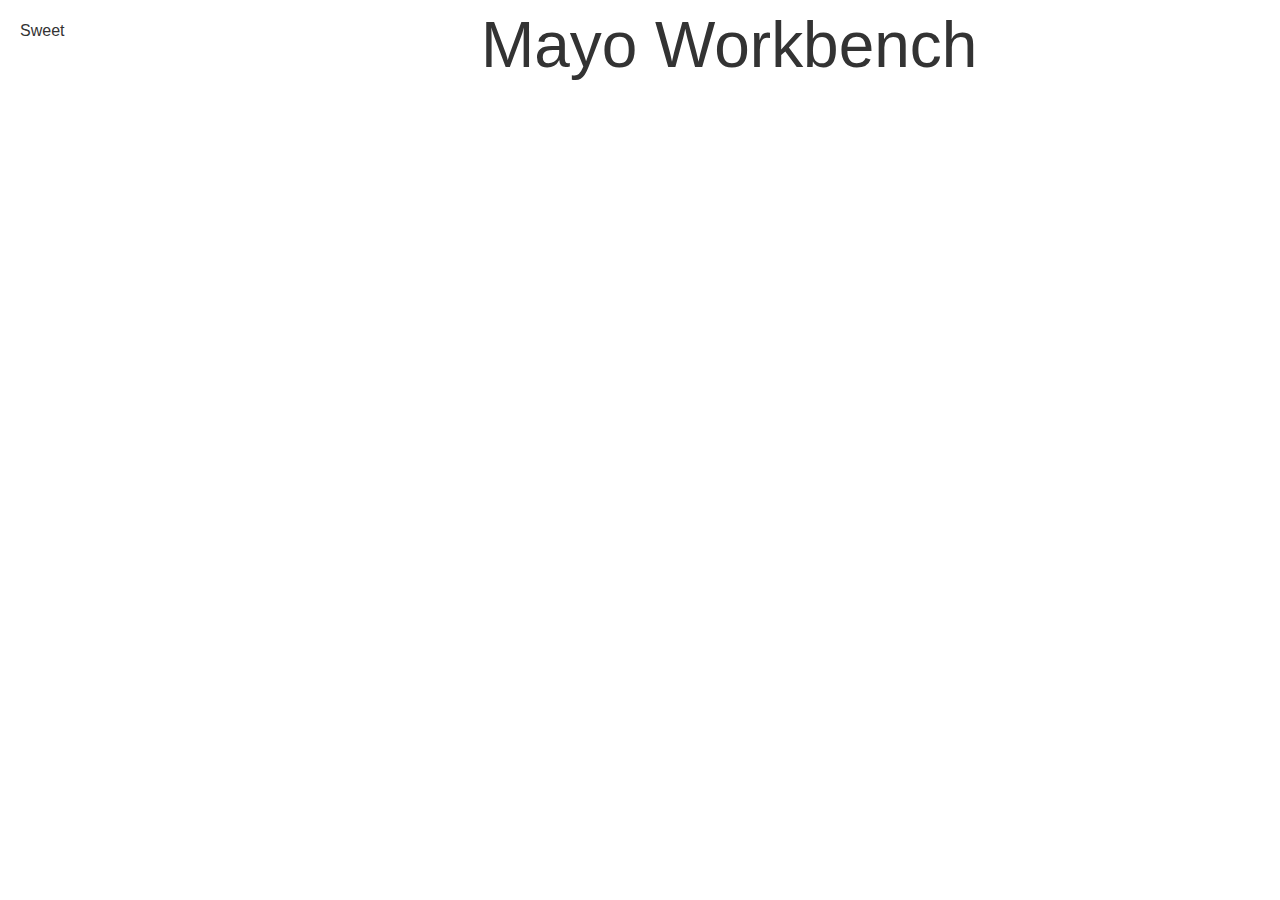
==== templates/index.html @ c5dd9c4a "More commands for the blood god, change default port." ====
<!DOCTYPE html>
<html>
	<head>
		<title>Mayo Workbench</title>
		<meta charset="UTF-8">
		<link rel="stylesheet" media="all" href="/static/css/furtive.css" />
		<link rel="stylesheet" media="all" href="/static/css/main.css" />
	</head>
	<body>
		<div class="grd">
			<div class="row">
				<div class="col-1">
					<p>Sweet</p>
				</div>
				<div class="col-6">
					<div class="measure txt-center">
						<div id="landing">
							<h1 class="title">Mayo Workbench</h1>
						</div>
					</div>
				</div>
			</div>
		</div>
	</body>
</html>
<!-- vim: noet ts=4 sw=4:
-->
---- static/css/furtive.css ----
/*! normalize.css v3.0.1 | MIT License | git.io/normalize */html{font-family:sans-serif;-ms-text-size-adjust:100%;-webkit-text-size-adjust:100%}body{margin:0}article,aside,details,figcaption,figure,footer,header,hgroup,main,nav,section,summary{display:block}audio,canvas,progress,video{display:inline-block;vertical-align:baseline}audio:not([controls]){display:none;height:0}[hidden],template{display:none}a{background:0 0}a:active,a:hover{outline:0}abbr[title]{border-bottom:1px dotted}b,strong{font-weight:700}dfn{font-style:italic}mark{background:#ff0;color:#000}sub,sup{font-size:75%;line-height:0;position:relative;vertical-align:baseline}sup{top:-.5em}sub{bottom:-.25em}img{border:0}svg:not(:root){overflow:hidden}figure{margin:1em 40px}hr{-moz-box-sizing:content-box;box-sizing:content-box;height:0}pre{overflow:auto}code,kbd,pre,samp{font-family:monospace,monospace;font-size:1em}button,input,optgroup,select,textarea{color:inherit;font:inherit;margin:0}button{overflow:visible}button,select{text-transform:none}button,html input[type=button],input[type=reset],input[type=submit]{-webkit-appearance:button;cursor:pointer}button[disabled],html input[disabled]{cursor:default}button::-moz-focus-inner,input::-moz-focus-inner{border:0;padding:0}input{line-height:normal}input[type=checkbox],input[type=radio]{-moz-box-sizing:border-box;box-sizing:border-box;padding:0}input[type=number]::-webkit-inner-spin-button,input[type=number]::-webkit-outer-spin-button{height:auto}input[type=search]{-webkit-appearance:textfield;-moz-box-sizing:content-box;box-sizing:content-box}input[type=search]::-webkit-search-cancel-button,input[type=search]::-webkit-search-decoration{-webkit-appearance:none}fieldset{border:1px solid silver;margin:0 2px;padding:.35em .625em .75em}legend{border:0;padding:0}textarea{overflow:auto}optgroup{font-weight:700}table{border-collapse:collapse;border-spacing:0}td,th{padding:0}.grd{padding-left:1rem;padding-right:1rem}.grd .row{max-width:100%;-moz-box-sizing:border-box;box-sizing:border-box;display:-webkit-flex;display:-ms-flexbox;display:flex;-webkit-flex-direction:row;-ms-flex-direction:row;flex-direction:row;-webkit-flex-wrap:wrap;-ms-flex-wrap:wrap;flex-wrap:wrap}.grd .col,.grd .col-1,.grd .col-2,.grd .col-3,.grd .col-4,.grd .col-5,.grd .col-6,.grd .col-7{-moz-box-sizing:border-box;box-sizing:border-box;display:-webkit-flex;display:-ms-flexbox;display:flex;-webkit-flex:1;-ms-flex:1;flex:1;-webkit-flex-direction:column;-ms-flex-direction:column;flex-direction:column;padding-left:.25rem;padding-right:.25rem}.grd .col-1{max-width:14.28571%;-webkit-flex-basis:14.28571%;-ms-flex-preferred-size:14.28571%;flex-basis:14.28571%}.grd .col--offset-1{margin-left:14.28571%}.grd .col-2{max-width:28.57142%;-webkit-flex-basis:28.57142%;-ms-flex-preferred-size:28.57142%;flex-basis:28.57142%}.grd .col--offset-2{margin-left:28.57142%}.grd .col-3{max-width:42.85714%;-webkit-flex-basis:42.85714%;-ms-flex-preferred-size:42.85714%;flex-basis:42.85714%}.grd .col--offset-3{margin-left:42.85714%}.grd .col-4{max-width:57.14285%;-webkit-flex-basis:57.14285%;-ms-flex-preferred-size:57.14285%;flex-basis:57.14285%}.grd .col--offset-4{margin-left:57.14285%}.grd .col-5{max-width:71.4285%;-webkit-flex-basis:71.4285%;-ms-flex-preferred-size:71.4285%;flex-basis:71.4285%}.grd .col--offset-5{margin-left:71.4285%}.grd .col-6{max-width:85.7142%;-webkit-flex-basis:85.7142%;-ms-flex-preferred-size:85.7142%;flex-basis:85.7142%}.grd .col--offset-6{margin-left:85.7142%}.grd .col-7{max-width:100%;-webkit-flex-basis:100%;-ms-flex-preferred-size:100%;flex-basis:100%}*{-moz-box-sizing:border-box;box-sizing:border-box}.measure{max-width:48rem;margin:0 auto}a{color:#3498db}a:active,a:focus,a:hover{color:#217dbb}.bg--red{background-color:#e74c3c}.bg--orange{background-color:#f39c12}.bg--blue{background-color:#3498db}.bg--green{background-color:#25ba84}.bg--white{background-color:#fff}.bg--light-gray{background-color:rgba(216,216,216,.99)}.bg--mid-gray{background-color:rgba(144,144,144,.99)}.bg--dark-gray{background-color:rgba(72,72,72,.99)}.bg--off-white{background-color:rgba(250,250,250,.99)}.fnt--red{color:#e74c3c}.fnt--orange{color:#f39c12}.fnt--blue{color:#3498db}.fnt--green{color:#25ba84}.fnt--white{color:#fff}.fnt--light-gray{color:rgba(216,216,216,.99)}.fnt--mid-gray{color:rgba(144,144,144,.99)}.fnt--dark-gray{color:rgba(72,72,72,.99)}.fnt--off-white{color:rgba(250,250,250,.99)}.m0{margin:0}.mx0{margin-left:0;margin-right:0}.my0{margin-top:0;margin-bottom:0}.m1{margin:1rem}.mx1{margin-left:1rem;margin-right:1rem}.my1{margin-top:1rem;margin-bottom:1rem}.m2{margin:2rem}.mx2{margin-left:2rem;margin-right:2rem}.my2{margin-top:2rem;margin-bottom:2rem}.p0{padding:0}.px0{padding-left:0;padding-right:0}.py0{padding-top:0;padding-bottom:0}.p1{padding:1rem}.px1{padding-left:1rem;padding-right:1rem}.py1{padding-top:1rem;padding-bottom:1rem}.p2{padding:2rem}.px2{padding-left:2rem;padding-right:2rem}.py2{padding-top:2rem;padding-bottom:2rem}html{font-size:12px}@media screen and (min-width:32rem) and (max-width:48rem){html{font-size:15px}}@media screen and (min-width:48rem){html{font-size:16px}}body{font-family:HelveticaNeue-Light,"Helvetica Neue Light","Helvetica Neue",Helvetica,Arial,sans-serif;font-weight:400;line-height:1.85;color:#333}.p,p{font-size:1rem;margin-bottom:1.3rem}.h1,.h2,.h3,.h4,h1,h2,h3,h4{margin:1.414rem 0 .5rem;font-weight:inherit;line-height:1.42}.h1,h1{margin-top:0;font-size:3.998rem}.h2,h2{font-size:2.827rem}.h3,h3{font-size:1.999rem}.h4,h4{font-size:1.414rem}.h5,h5,table th{font-size:1.121rem}.h6,h6{font-size:.88rem}.btn--s,.small,small{font-size:.707em}code,pre{font-family:Monaco,"Lucida Console",Courier,monospace}.italic{font-style:italic}.thin{font-weight:100}.bold{font-weight:700}.caps,table th{font-variant:small-caps}.justify{text-align:justify}.ellipsis{text-overflow:ellipsis;white-space:nowrap;overflow:hidden}.muted{opacity:.7}.clearfix:after{content:"";display:table;clear:both}.flt--left{float:left}.flt--right{float:right}.flt--none{float:none}.center{margin:auto}.txt--center{text-align:center}.txt--right{text-align:right}.txt--left,table th{text-align:left}.oflow-y--scroll{overflow-y:scroll}.w100,.w100--s{width:100%;display:block}@media screen and (min-width:32rem){.w100--s{width:auto;display:inline-block}}canvas,iframe,img,select,svg,textarea,video{max-width:100%}.brdr--rounded,.btn,.btn--blue,.btn--gray,.btn--green,.btn--link{border-radius:3px}.brdr--light-gray{border:thin solid rgba(216,216,216,.99)}.brdr--mid-gray{border:thin solid rgba(144,144,144,.99)}.brdr--dark-gray{border:thin solid rgba(72,72,72,.99)}.brdr--off-white{border:thin solid rgba(250,250,250,.99)}.btn,.btn--blue,.btn--gray,.btn--green,.btn--link{padding:.5rem 1rem;border:2px solid #ccc;color:#333;text-decoration:none;text-align:center}.btn:active,.btn:focus,.btn:hover{background-color:rgba(0,0,0,.05)}.btn--link{border-color:transparent;color:#3498db}.btn--link:hover{background-color:transparent;color:#1d6fa5}.btn--blue{border-color:#2792d9;background-color:#3498db;color:#fff}.btn--blue:active,.btn--blue:focus,.btn--blue:hover{color:#fff;background-color:#217dbb}.btn--green{border-color:#22a977;background-color:#25ba84;color:#fff}.btn--green:active,.btn--green:focus,.btn--green:hover{color:#fff;background-color:#1d8f65}.btn--gray{border-color:rgba(59,59,59,.99);background-color:rgba(72,72,72,.99);color:#fff}.btn--gray:active,.btn--gray:focus,.btn--gray:hover{color:#fff;background-color:rgba(46,46,46,.99)}.btn--s{padding:.5rem}.list--unstyled{list-style-type:none}input,textarea{padding:.5rem;margin-bottom:.5rem;display:block;width:100%;box-shadow:none;border:thin solid rgba(216,216,216,.99)}input[type=submit]{margin-top:.85rem}.media{display:-webkit-flex;display:-ms-flexbox;display:flex;-webkit-align-items:flex-start;-ms-flex-align:start;align-items:flex-start}.media .media-figure{margin-right:1em}.media .media-body{-webkit-flex:1 0 0;-ms-flex:1 0 0;flex:1 0 0}table>thead{border-bottom:thin solid rgba(250,250,250,.99)}table td,table th{padding:.25rem;word-wrap:none;line-height:1}
---- static/css/main.css ----
/* vim: set ts=4 sw=4 noet : */
body {
	font-family: 'Open Sans', Helvetica, Arial, sans-serif;
}
#landing {
	padding-bottom: 2em;
}
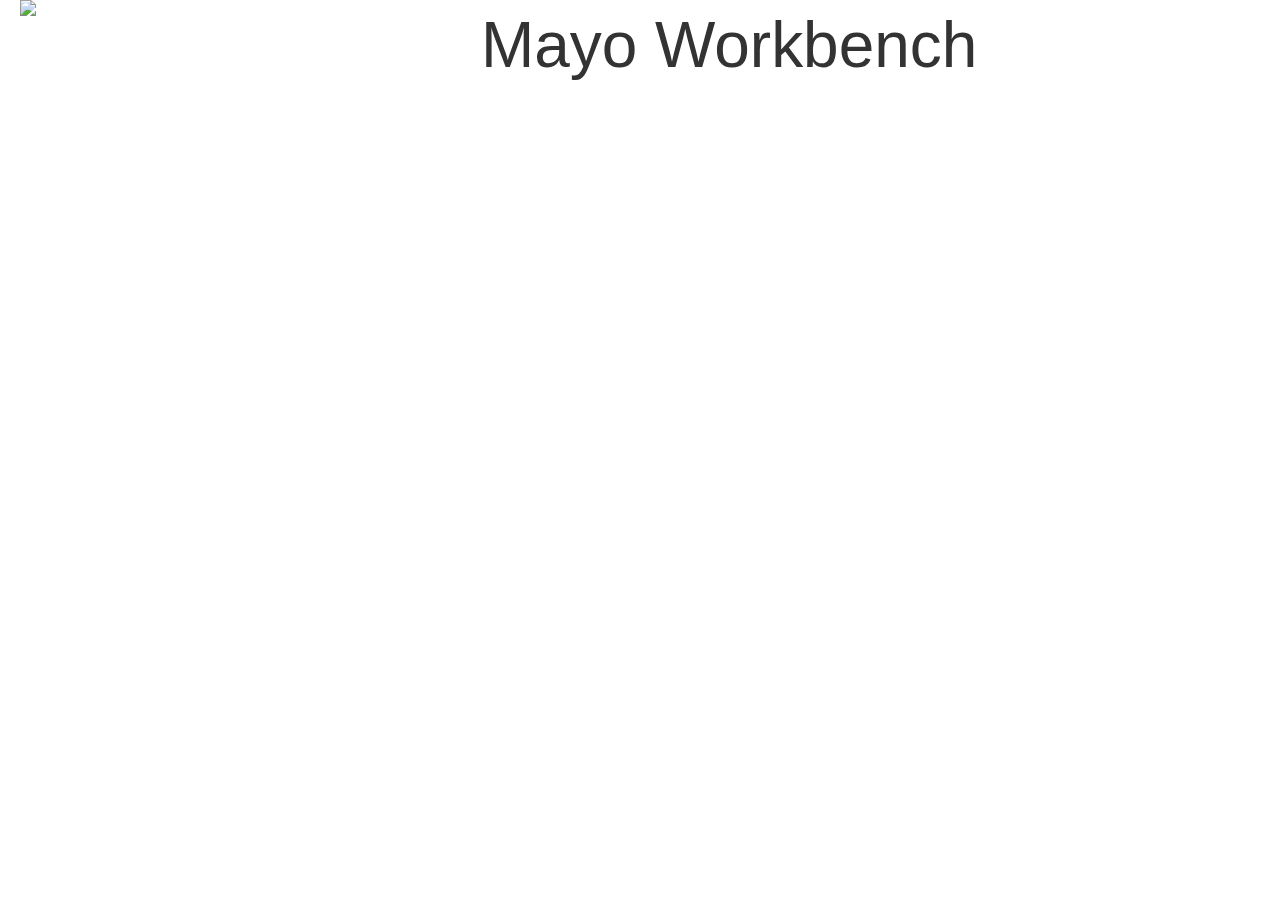
==== commit 48671d40: "SVG shit, added keyset fetching code" ====
--- a/templates/index.html
+++ b/templates/index.html
@@ -10,7 +10,7 @@
 		<div class="grd">
 			<div class="row">
 				<div class="col-1">
-					<p>Sweet</p>
+					<img src="/static/img/l.svg" />
 				</div>
 				<div class="col-6">
 					<div class="measure txt-center">
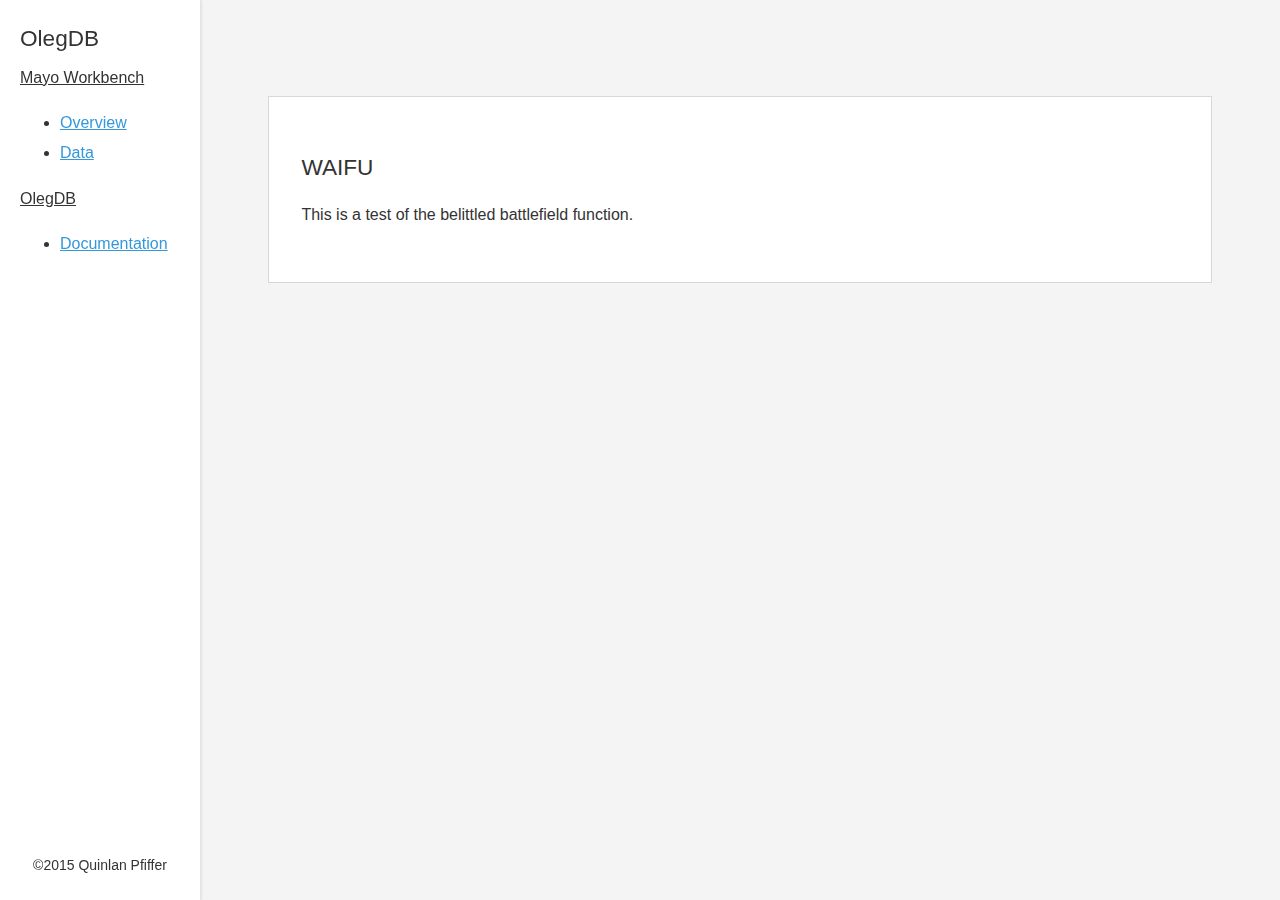
==== commit 5a669177: "Lookin' fly" ====
--- a/templates/index.html
+++ b/templates/index.html
@@ -7,17 +7,30 @@
 		<link rel="stylesheet" media="all" href="/static/css/main.css" />
 	</head>
 	<body>
-		<div class="grd">
+		<nav class="lnav grd">
 			<div class="row">
-				<div class="col-1">
-					<img src="/static/img/l.svg" />
+				<div class="col-6">
+					<h4>OlegDB</h4>
+					<span class="lnav-section">Mayo Workbench</span>
+					<ul>
+						<li><a href="/">Overview</a></li>
+						<li><a href="#">Data</a></li>
+					</ul>
+					<span class="lnav-section">OlegDB</span>
+					<ul>
+						<li><a href="https://olegdb.org/docs/0.1.5/en/documentation.html">Documentation</a></li>
+					</ul>
 				</div>
-				<div class="col-6">
-					<div class="measure txt-center">
-						<div id="landing">
-							<h1 class="title">Mayo Workbench</h1>
-						</div>
-					</div>
+			</div>
+			<p class="copyright">&copy;2015 Quinlan Pfiffer</p>
+		</nav>
+		<div class="main">
+			<div class="grd">
+				<div class="row">
+					<article class="info-block">
+						<h4>WAIFU</h4>
+						<p>This is a test of the belittled battlefield function.</p>
+					</article>
 				</div>
 			</div>
 		</div>
--- a/static/css/main.css
+++ b/static/css/main.css
@@ -1,7 +1,47 @@
 /* vim: set ts=4 sw=4 noet : */
 body {
-	font-family: 'Open Sans', Helvetica, Arial, sans-serif;
+	background-color: #F4F4F4;
 }
 #landing {
 	padding-bottom: 2em;
 }
+.lnav {
+	background-color: #FFF;
+	position: fixed;
+	height: 100%;
+	width: 200px;
+	-webkit-box-shadow: 2px 0 2px rgba(0,0,0,.07);
+	box-shadow: 2px 0 2px rgba(0,0,0,.07);
+}
+.lnav > ul > li > a {
+	text-decoration: none;
+}
+.lnav-section {
+	text-decoration: underline;
+}
+.main {
+	padding-top: 6em;
+	margin-left: 200px;
+	height: 100%;
+}
+.info-block {
+	padding: 2em;
+	width: 90%;
+	display: block;
+	position: relative;
+	margin: 0 auto;
+	background-color: #FFF;
+	border: solid 1px #D7D7D7;
+	top: 0;
+	right: 0;
+	left: 0;
+	bottom: 0;
+}
+.copyright {
+	font-size: 14px;
+	position: absolute;
+	width: 100%;
+	left: 0;
+	bottom: 0;
+	text-align: center;
+}
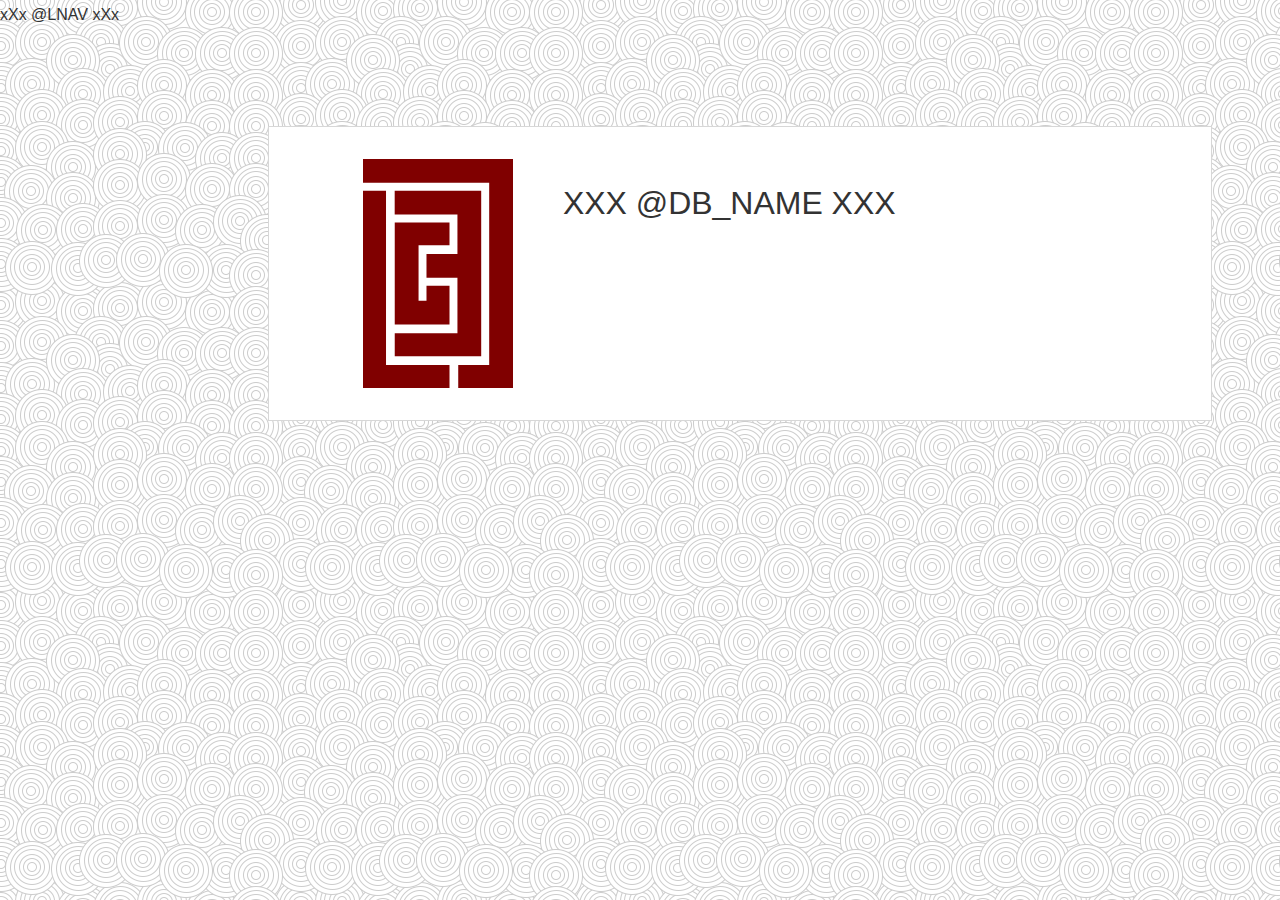
==== commit 061e1915: "Finally passing around some context." ====
--- a/templates/index.html
+++ b/templates/index.html
@@ -7,29 +7,21 @@
 		<link rel="stylesheet" media="all" href="/static/css/main.css" />
 	</head>
 	<body>
-		<nav class="lnav grd">
-			<div class="row">
-				<div class="col-6">
-					<h4>OlegDB</h4>
-					<span class="lnav-section">Mayo Workbench</span>
-					<ul>
-						<li><a href="/">Overview</a></li>
-						<li><a href="#">Data</a></li>
-					</ul>
-					<span class="lnav-section">OlegDB</span>
-					<ul>
-						<li><a href="https://olegdb.org/docs/0.1.5/en/documentation.html">Documentation</a></li>
-					</ul>
-				</div>
-			</div>
-			<p class="copyright">&copy;2015 Quinlan Pfiffer</p>
-		</nav>
+		xXx @LNAV xXx
 		<div class="main">
 			<div class="grd">
 				<div class="row">
 					<article class="info-block">
-						<h4>WAIFU</h4>
-						<p>This is a test of the belittled battlefield function.</p>
+						<div class="grd">
+							<div class="row">
+								<div class="col-2">
+									<img class="logo" src="/static/img/l.svg" />
+								</div>
+								<div class="col-4">
+									<h3 class="db-name">xXx @DB_NAME xXx</h3>
+								</div>
+							</div>
+						</div>
 					</article>
 				</div>
 			</div>
--- a/static/css/main.css
+++ b/static/css/main.css
@@ -1,17 +1,26 @@
 /* vim: set ts=4 sw=4 noet : */
 body {
-	background-color: #F4F4F4;
+	/* background-color: #F4F4F4; */
+	background-image: url("/static/img/swirl_pattern.png");
 }
 #landing {
 	padding-bottom: 2em;
+}
+.logo {
+	display: block;
+	margin: 0 auto;
+	width: 150px;
+}
+.db-name {
+	text-transform: uppercase;
 }
 .lnav {
 	background-color: #FFF;
 	position: fixed;
 	height: 100%;
 	width: 200px;
-	-webkit-box-shadow: 2px 0 2px rgba(0,0,0,.07);
-	box-shadow: 2px 0 2px rgba(0,0,0,.07);
+	-webkit-box-shadow: 3px 0 2px rgba(0,0,0,.07);
+	box-shadow: 3px 0 2px rgba(0,0,0,.07);
 }
 .lnav > ul > li > a {
 	text-decoration: none;
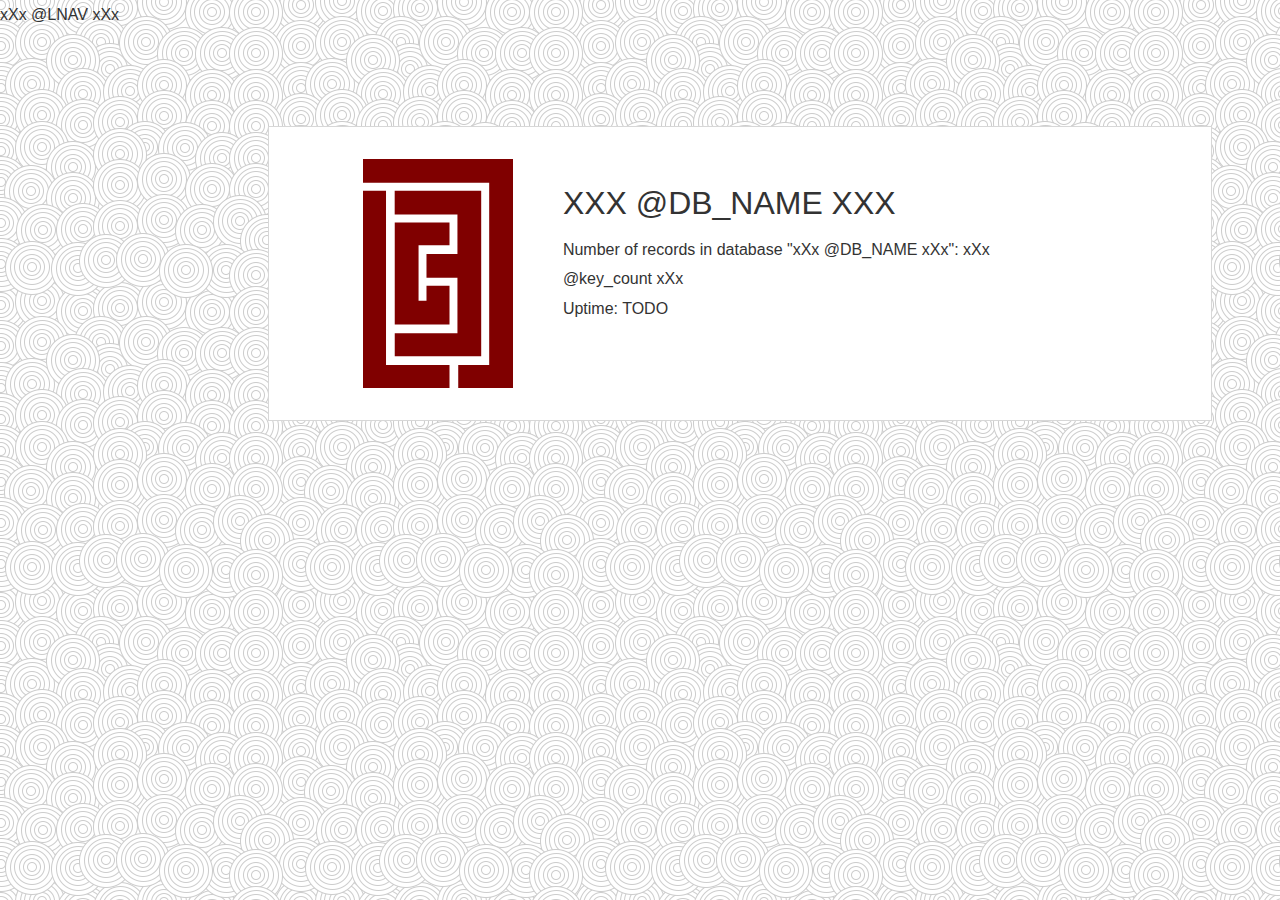
==== commit e70f6bc2: "MORE BENCHING" ====
--- a/templates/index.html
+++ b/templates/index.html
@@ -1,7 +1,7 @@
 <!DOCTYPE html>
 <html>
 	<head>
-		<title>Mayo Workbench</title>
+		<title>Mayo Workbench - xXx @DB_NAME xXx Overview</title>
 		<meta charset="UTF-8">
 		<link rel="stylesheet" media="all" href="/static/css/furtive.css" />
 		<link rel="stylesheet" media="all" href="/static/css/main.css" />
@@ -19,6 +19,8 @@
 								</div>
 								<div class="col-4">
 									<h3 class="db-name">xXx @DB_NAME xXx</h3>
+									<span>Number of records in database "xXx @DB_NAME xXx": xXx @key_count xXx</span>
+									<span>Uptime: TODO</span>
 								</div>
 							</div>
 						</div>
--- a/static/css/main.css
+++ b/static/css/main.css
@@ -21,6 +21,14 @@
 	width: 200px;
 	-webkit-box-shadow: 3px 0 2px rgba(0,0,0,.07);
 	box-shadow: 3px 0 2px rgba(0,0,0,.07);
+}
+.rec-result td > .record {
+	padding-top: 0;
+	font-family: Monaco,"Lucida Console",Courier,monospace;
+	font-size: 1em;
+	text-overflow: ellipsis;
+	overflow: hidden;
+	margin: 0;
 }
 .lnav > ul > li > a {
 	text-decoration: none;
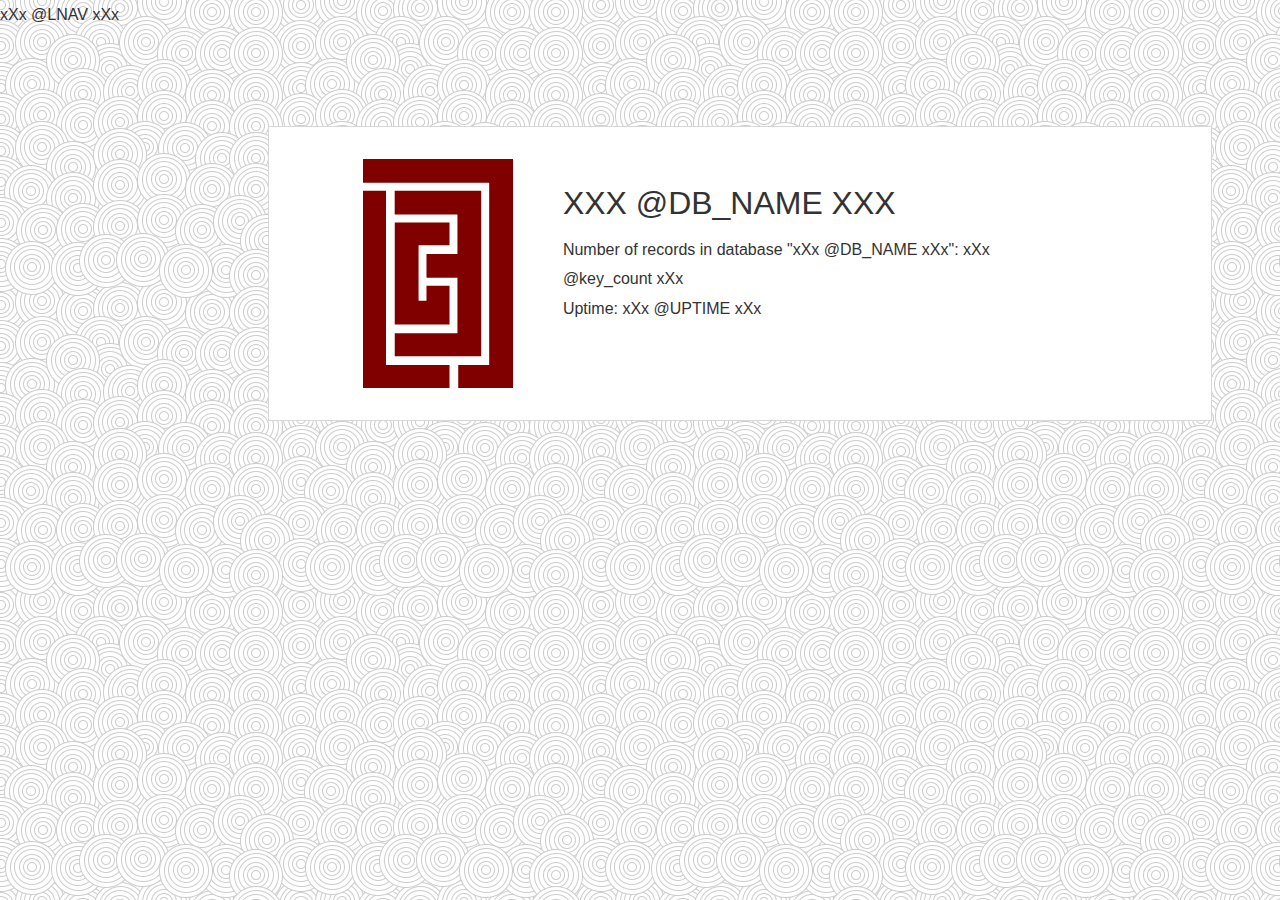
==== commit dc7ff69e: "Pull uptime from database." ====
--- a/templates/index.html
+++ b/templates/index.html
@@ -20,7 +20,7 @@
 								<div class="col-4">
 									<h3 class="db-name">xXx @DB_NAME xXx</h3>
 									<span>Number of records in database "xXx @DB_NAME xXx": xXx @key_count xXx</span>
-									<span>Uptime: TODO</span>
+									<span>Uptime: xXx @UPTIME xXx</span>
 								</div>
 							</div>
 						</div>
--- a/static/css/main.css
+++ b/static/css/main.css
@@ -22,13 +22,16 @@
 	-webkit-box-shadow: 3px 0 2px rgba(0,0,0,.07);
 	box-shadow: 3px 0 2px rgba(0,0,0,.07);
 }
-.rec-result td > .record {
+.record {
 	padding-top: 0;
 	font-family: Monaco,"Lucida Console",Courier,monospace;
 	font-size: 1em;
+	margin: 0;
+}
+.small-record {
+	max-width: 350px;
 	text-overflow: ellipsis;
 	overflow: hidden;
-	margin: 0;
 }
 .lnav > ul > li > a {
 	text-decoration: none;
